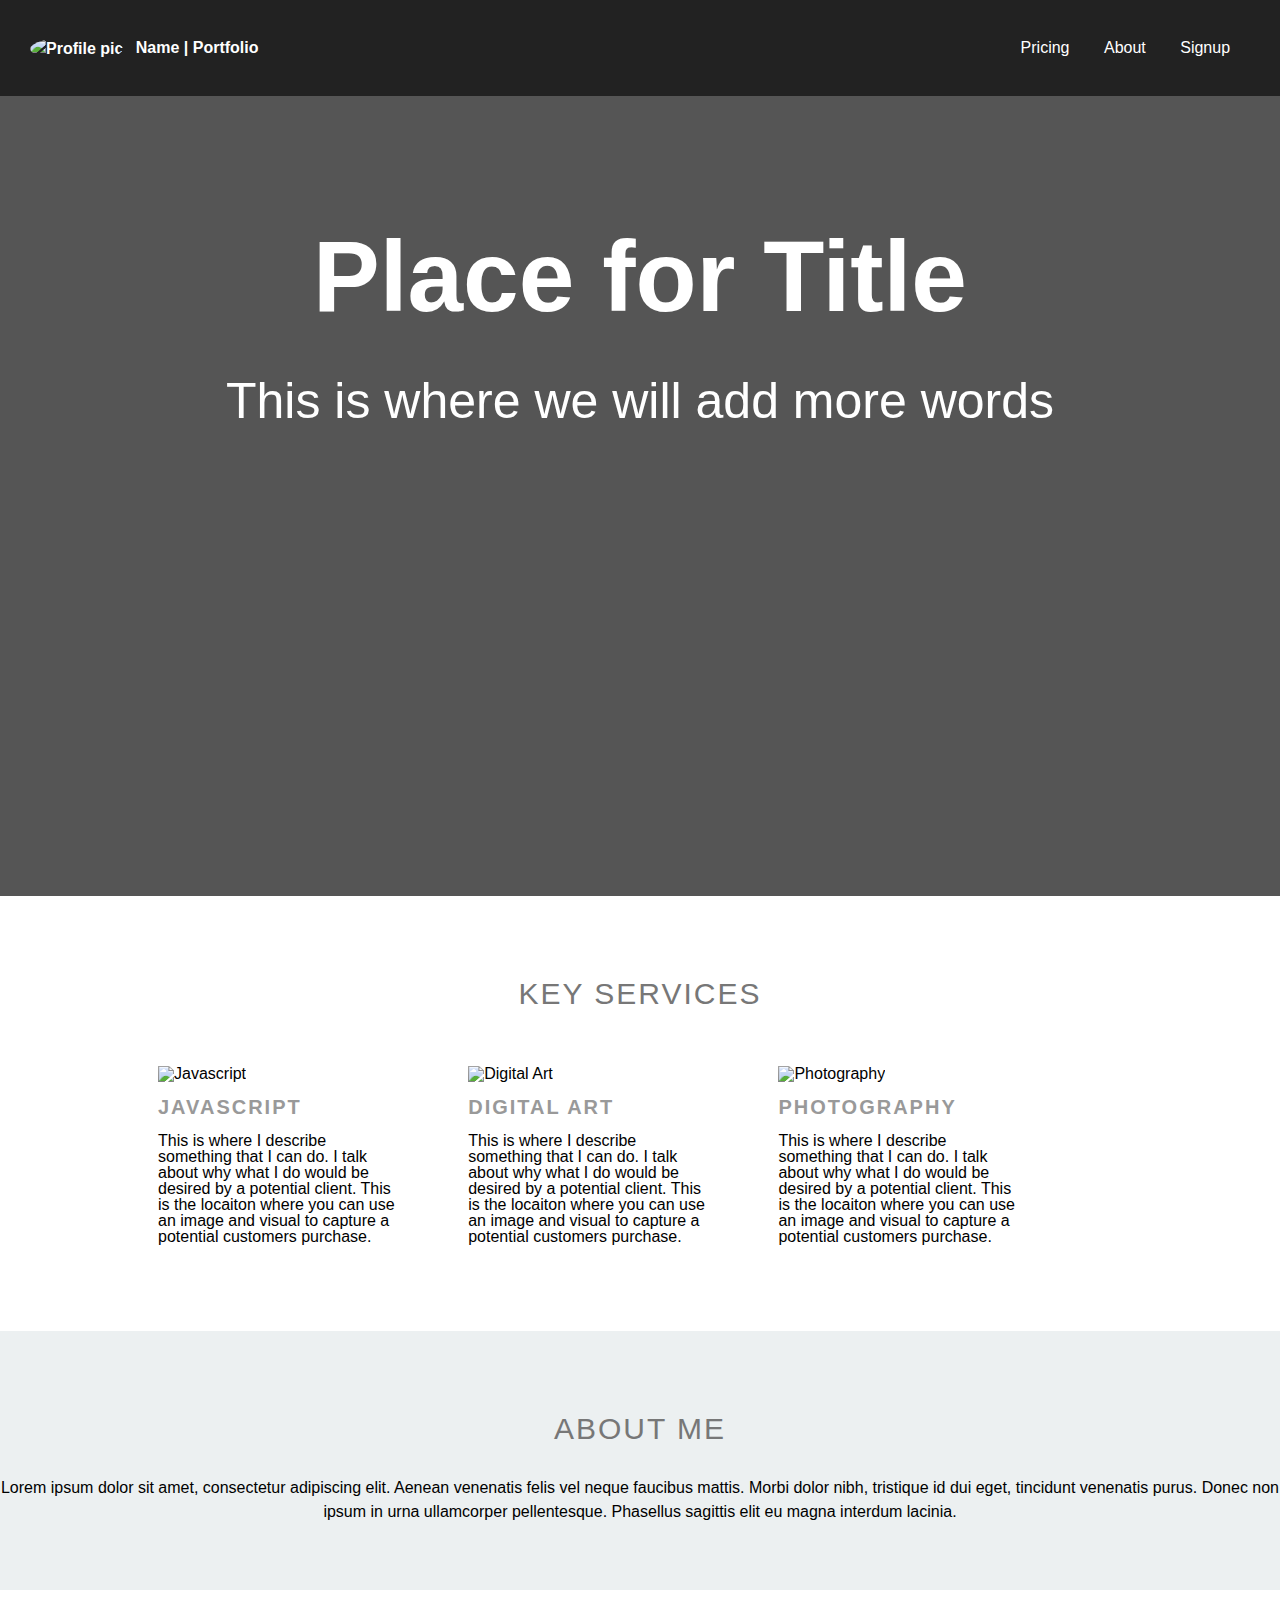
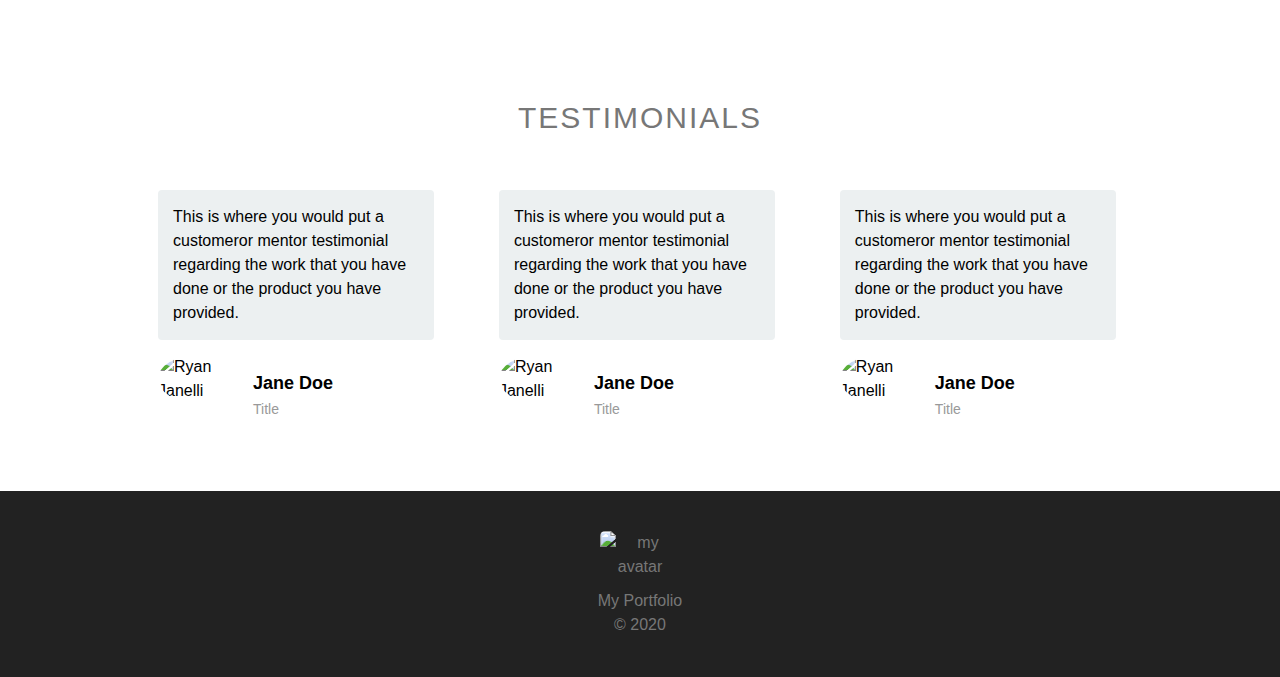
==== PortfolioWebsite/index.html @ cde9039d "html and css" ====
<!DOCTYPE html>
<html lang="en">
<head>
    <meta charset="UTF-8">
    <meta name="viewport" content="width=device-width, initial-scale=1.0">
    <meta http-equiv="X-UA-Compatible" content="ie=edge">
    <title>Document</title>
    <link rel="stylesheet" href="css/style.css">
</head>
<body>
    <!-- HEADER -->
    <header>
        <!-- LOGO -->
        <h2 id="page-header">
            <img src="image/profile.jpg" alt="Profile pic">
            Name | Portfolio</h2>
        <!-- NAVIGATION -->
        
        <nav id="main-navigation">
            <ul>
                <li><a href="#"></a>Pricing</li>
                <li><a href="#"></a>About</li>
                <li><a href="#"></a>Signup</li>
            </ul>
        </nav>

    </header>

    <!-- MAIN -->
    <div id="page-main">
        <!-- HERO -->

        <div class="hero">
            <div class="hero-content">
                <h1 class="hero-title">
                    Place for Title
                </h1>
                <p>
                    This is where we will add more words
                </p>
            </div>

        </div>
        <!-- SERVICES -->

        <div class="site-section">

            <div class="section-header">
                <h2>Key Services</h2>
            </div>
            <div class="site-section-inside">
                <div class="service-box">
                    <img src="image/js-code-small.png" alt="Javascript">
                    <h4>Javascript</h4>
                    <p>This is where I describe something that I can do. I talk about why what 
                        I do would be desired by a potential client. This is the locaiton where 
                        you can use an image and visual to capture a potential customers purchase. </p>
                </div>
                
                <div class="service-box">
                    <img src="image/digital-art-small.png" alt="Digital Art">
                    <h4>Digital Art</h4>
                    <p>This is where I describe something that I can do. I talk about why what 
                        I do would be desired by a potential client. This is the locaiton where 
                        you can use an image and visual to capture a potential customers purchase. </p>
                </div>
                
                <div class="service-box">
                    <img src="image/camera-small.png" alt="Photography">
                    <h4>Photography</h4>
                    <p>This is where I describe something that I can do. I talk about why what 
                        I do would be desired by a potential client. This is the locaiton where 
                        you can use an image and visual to capture a potential customers purchase. </p>
                </div>
            </div>
        </div>

        <!-- ABOUT -->

        <div class="section-header about">
            <h2>About Me</h2>
            <p>
                Lorem ipsum dolor sit amet, consectetur adipiscing elit. Aenean venenatis felis vel 
                neque faucibus mattis. Morbi dolor nibh, tristique id dui eget, tincidunt venenatis 
                purus. Donec non ipsum in urna ullamcorper pellentesque. Phasellus sagittis elit eu magna interdum lacinia.
            </p>
        </div>

        <!-- TESTIMONIALS -->
        <section class="site-section testimonials-section-secondary">
            <div class="site-section-inside">
                <div class="section-header">
                    <h2>Testimonials</h2>
                </div>

                <div class="testimonial-box">
                    <div class="testimonial-content">
                        This is where you would put a customeror mentor testimonial regarding the work that
                        you have done or the product you have provided. 
                    </div>
                    <div class="testimonial-author">
                        <img src="image/Avatar1.png" alt="Ryan Janelli">
                        <h5>Jane Doe</h5>
                        <span>Title</span>
                    </div>
                </div>

                <div class="testimonial-box">
                    <div class="testimonial-content">
                        This is where you would put a customeror mentor testimonial regarding the work that
                        you have done or the product you have provided. 
                    </div>
                    <div class="testimonial-author">
                        <img src="image/Avatar2.png" alt="Ryan Janelli">
                        <h5>Jane Doe</h5>
                        <span>Title</span>
                    </div>
                </div>

                <div class="testimonial-box">
                    <div class="testimonial-content">
                        This is where you would put a customeror mentor testimonial regarding the work that
                        you have done or the product you have provided. 
                    </div>
                    <div class="testimonial-author">
                        <img src="image/Avatar3.png" alt="Ryan Janelli">
                        <h5>Jane Doe</h5>
                        <span>Title</span>
                    </div>
                </div>
            </div>
        </section>
    </div>
    <!-- FOOTER -->
    <footer id="footer">
        <img src="image/profile.jpg" alt="my avatar">
        <span>My Portfolio<br>&copy; 2020</span>
    </footer>

</body>
</html>
---- PortfolioWebsite/css/style.css ----
body {
    margin: 0;
    font-family: Arial, Helvetica, sans-serif;
    font-size: 16px;
    line-height: 1.5;
}

/* HEADER */

header {
    background: #222222;
    color: #ffffff;
    padding: 20px 30px;
}

header #page-header {
    color: white;
    text-decoration: none;
    width: 49%;
    display: inline-block;
}

header img {
    width: 50px;
    border-radius: 50%;
    margin-right: 8px;
    vertical-align: middle;
}

header h2 {
    font-size: 16px;
}

header #main-navigation {
    width: 49%;
    display: inline-block;
    text-align: right;
}

header #main-navigation ul {
    list-style: none;
    padding: 0;
}

header #main-navigation ul li {
    display: inline-block;
}

header #main-navigation ul li a {
    color: white;
    text-decoration: none;
    padding: 10px 15px;
}

header #main-navigation ul li a:hover {
    background: #444;
    border-radius: 3px;
    transition: 0.3s ease all;
}

/* FOOTER */

footer {
    background: #222;
    color: #777;
    padding: 40px;
    text-align: center;
}

footer img {
    display: block;
    border-radius: 5px;
    width: 80px;
    margin: 0 auto 10px;
}

/* HERO */

.hero {
    min-height: 800px;
    text-align: center;
    background: #555;
    background-image: url('../image/background.jpg');
    background-size: cover;
}

.hero-content {
    color: white;
    padding-top: 130px;
    line-height: 1;
}

.hero-title {
    margin: 0;
    font-size: 100px;
}

.hero-content p {
    font-size: 50px;
    margin-bottom: 60px;
}

/* .hero-content a{
    color: white;
    border: 3px solid white;
    border-radius: 3px;
    padding: 15px 30px;
    margin-right: 20px;
    text-decoration: none;
    font-size: 28px;
} */

/* SITE SECTION STYLINGS */

.site-section {
    padding-bottom: 50px;
    padding-top: 50px;
}

.section-header {
    text-align: center;
    margin-bottom: 30px;
}

.site-section-inside {
    width: 80%;
    max-width: 1200px;
    margin-left: auto;
    margin-right: auto;
}

.section-header h2 {
    font-size: 30px;
    letter-spacing: 2px;
    text-transform: uppercase;
    font-weight: 300;
    color: #777;
}

.site-section-secondary {
    background: #EFEFEF;
}

/* FEATURE BOXES */

.service-box {
    display: inline-block;
    width: 24%;
    padding: 20px 30px;
    line-height: 1;
}

.service-box img{
    width: 80px;
    margin-bottom: 15px;
}

.service-box h4 {
    margin-top: 0;
    margin-bottom: 15px;
    font-size: 20px;
    color: #999;
    text-transform: uppercase;
    font-weight: 300px;
    letter-spacing: 2px;
}

/* ABOUT ME */

.about {
    background: #ECF0F1;
    width: 100%;
    padding: 50px 0;
}

/* TESTIMONIALS */

.testimonial-box {
    display: inline-block;
    width: 27%;
    padding: 20px 30px;
}

.testimonial-content {
    background: #ECF0F1;
    padding: 15px;
    border-radius: 4px;
    margin-bottom: 15px;
}

/* .testimonial-author {

} */

.testimonial-author img {
    float: left;
    width: 80px;
    border-radius: 50%;
    margin-right: 15px;
}

.testimonial-author h5 {
    font-size: 18px;
    margin: 0;
    padding-top: 15px;
}

.testimonial-author span {
    color: #999;
    font-size: 14px;
}
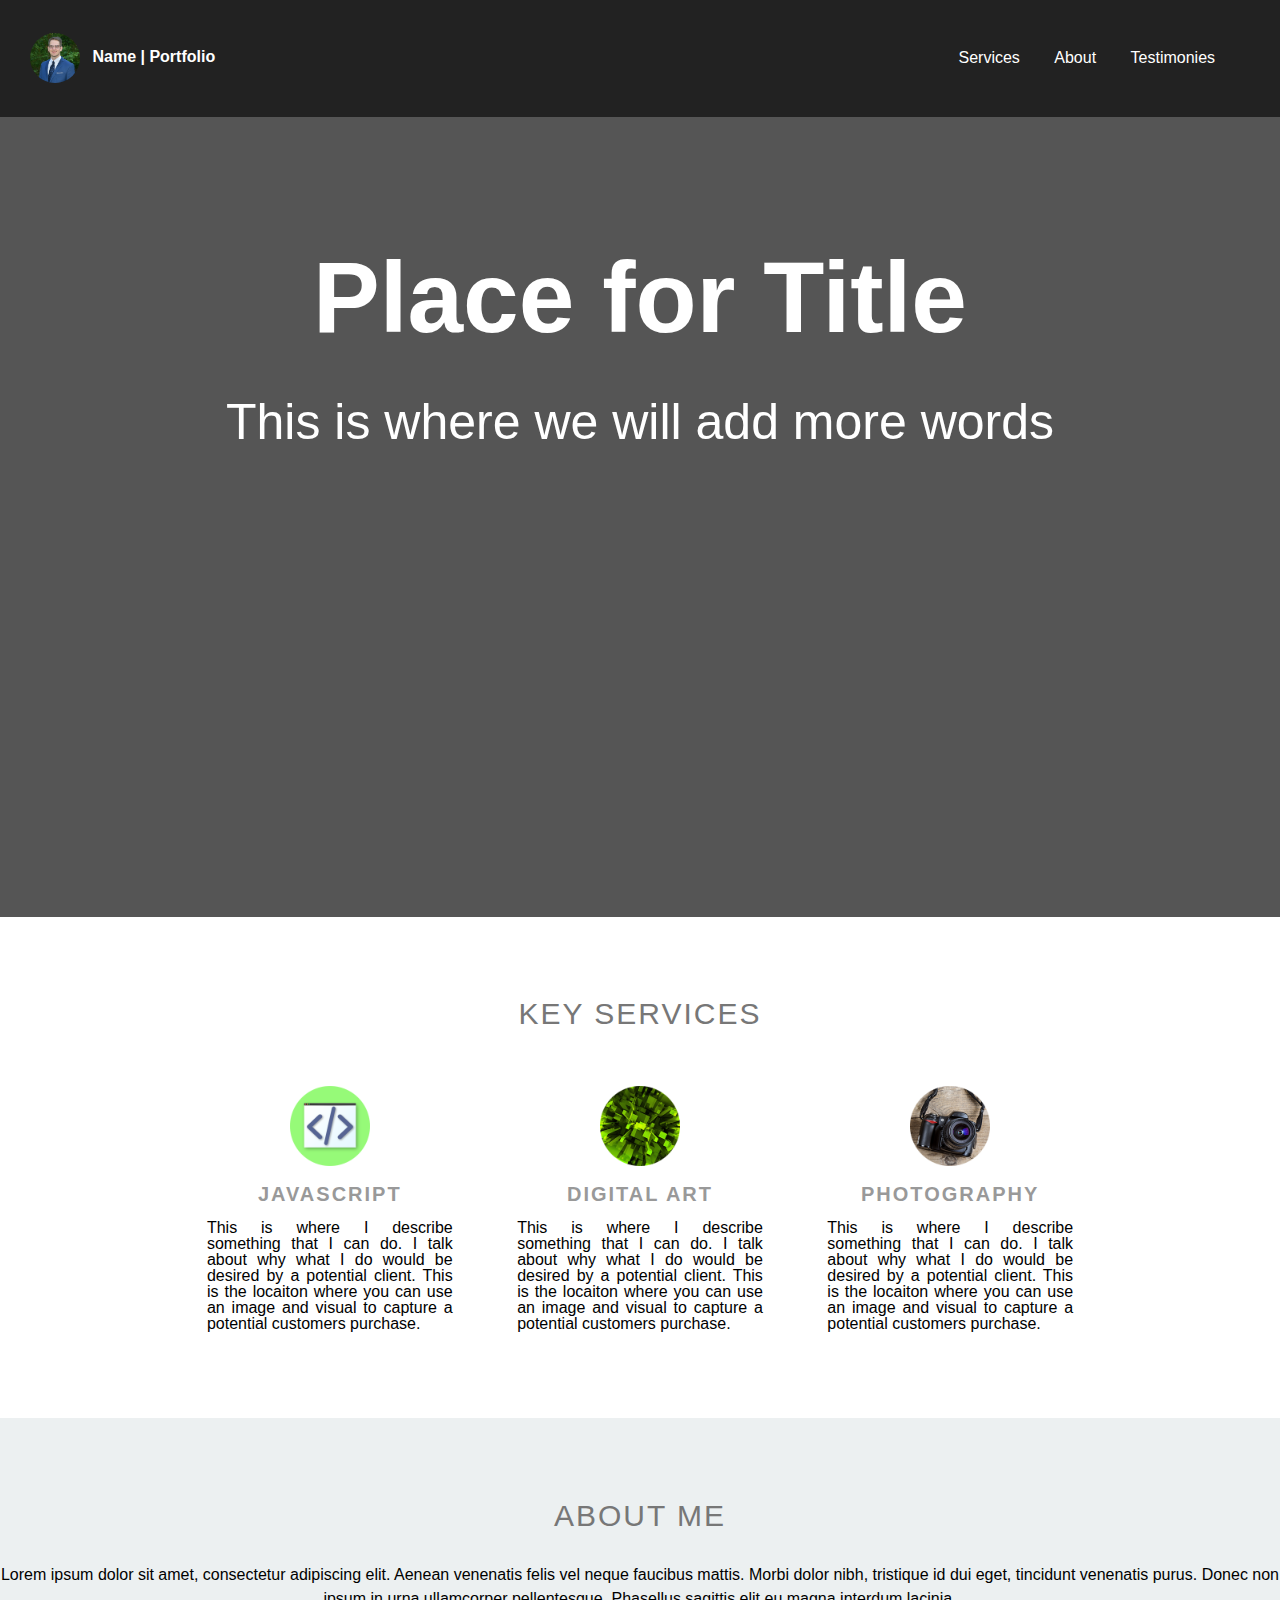
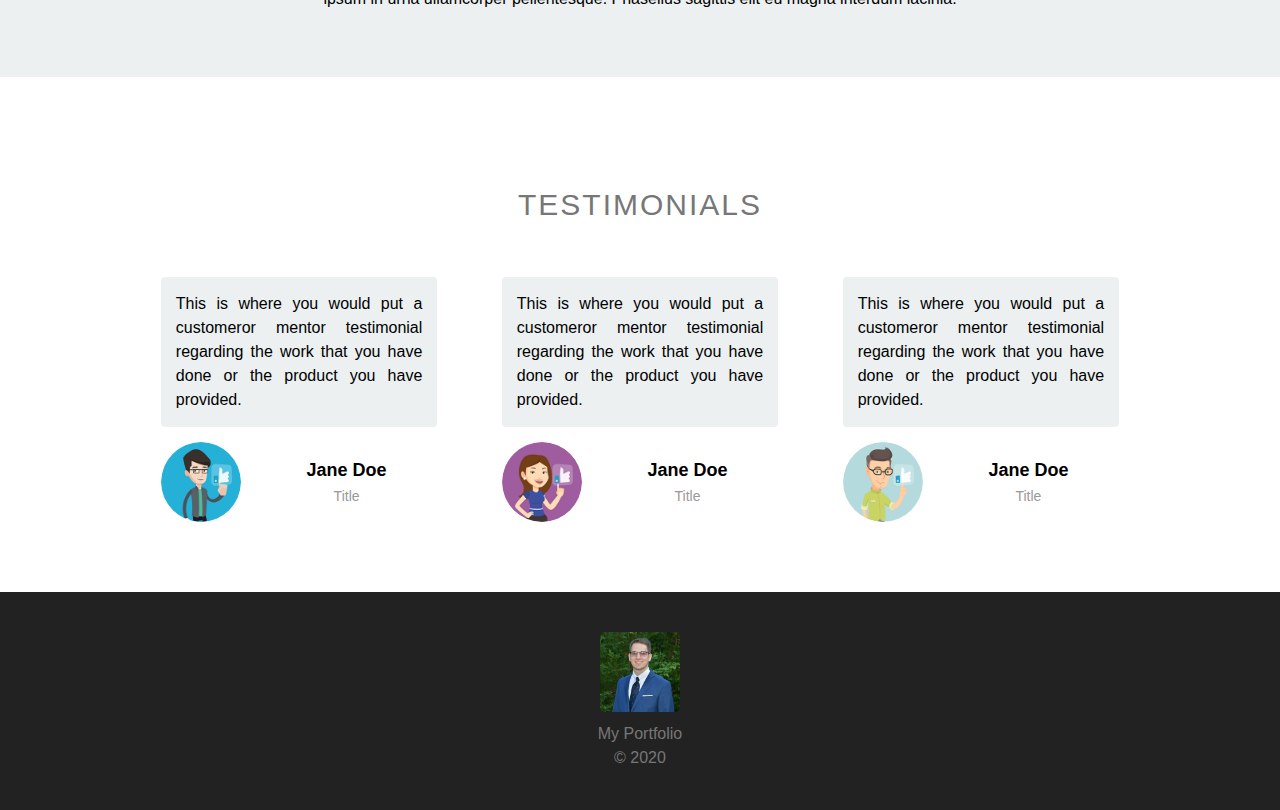
==== commit e26bc240: "updated navigation and centered some elements" ====
--- a/PortfolioWebsite/index.html
+++ b/PortfolioWebsite/index.html
@@ -18,9 +18,9 @@
         
         <nav id="main-navigation">
             <ul>
-                <li><a href="#"></a>Pricing</li>
-                <li><a href="#"></a>About</li>
-                <li><a href="#"></a>Signup</li>
+                <li><a href="#services">Services</a></li>
+                <li><a href="#about">About</a></li>
+                <li><a href="#testimonies">Testimonies</a></li>
             </ul>
         </nav>
 
@@ -43,7 +43,7 @@
         </div>
         <!-- SERVICES -->
 
-        <div class="site-section">
+        <div id="services" class="site-section">
 
             <div class="section-header">
                 <h2>Key Services</h2>
@@ -77,7 +77,7 @@
 
         <!-- ABOUT -->
 
-        <div class="section-header about">
+        <div id="about" class="section-header about">
             <h2>About Me</h2>
             <p>
                 Lorem ipsum dolor sit amet, consectetur adipiscing elit. Aenean venenatis felis vel 
@@ -87,7 +87,7 @@
         </div>
 
         <!-- TESTIMONIALS -->
-        <section class="site-section testimonials-section-secondary">
+        <section id="testimonies" class="site-section testimonials-section-secondary">
             <div class="site-section-inside">
                 <div class="section-header">
                     <h2>Testimonials</h2>
--- a/PortfolioWebsite/css/style.css
+++ b/PortfolioWebsite/css/style.css
@@ -127,6 +127,7 @@
     max-width: 1200px;
     margin-left: auto;
     margin-right: auto;
+    text-align: center;
 }
 
 .section-header h2 {
@@ -165,6 +166,10 @@
     letter-spacing: 2px;
 }
 
+.service-box p {
+    text-align: justify;
+}
+
 /* ABOUT ME */
 
 .about {
@@ -188,6 +193,10 @@
     margin-bottom: 15px;
 }
 
+.testimonial-content {
+    text-align: justify;
+}
+
 /* .testimonial-author {
 
 } */
